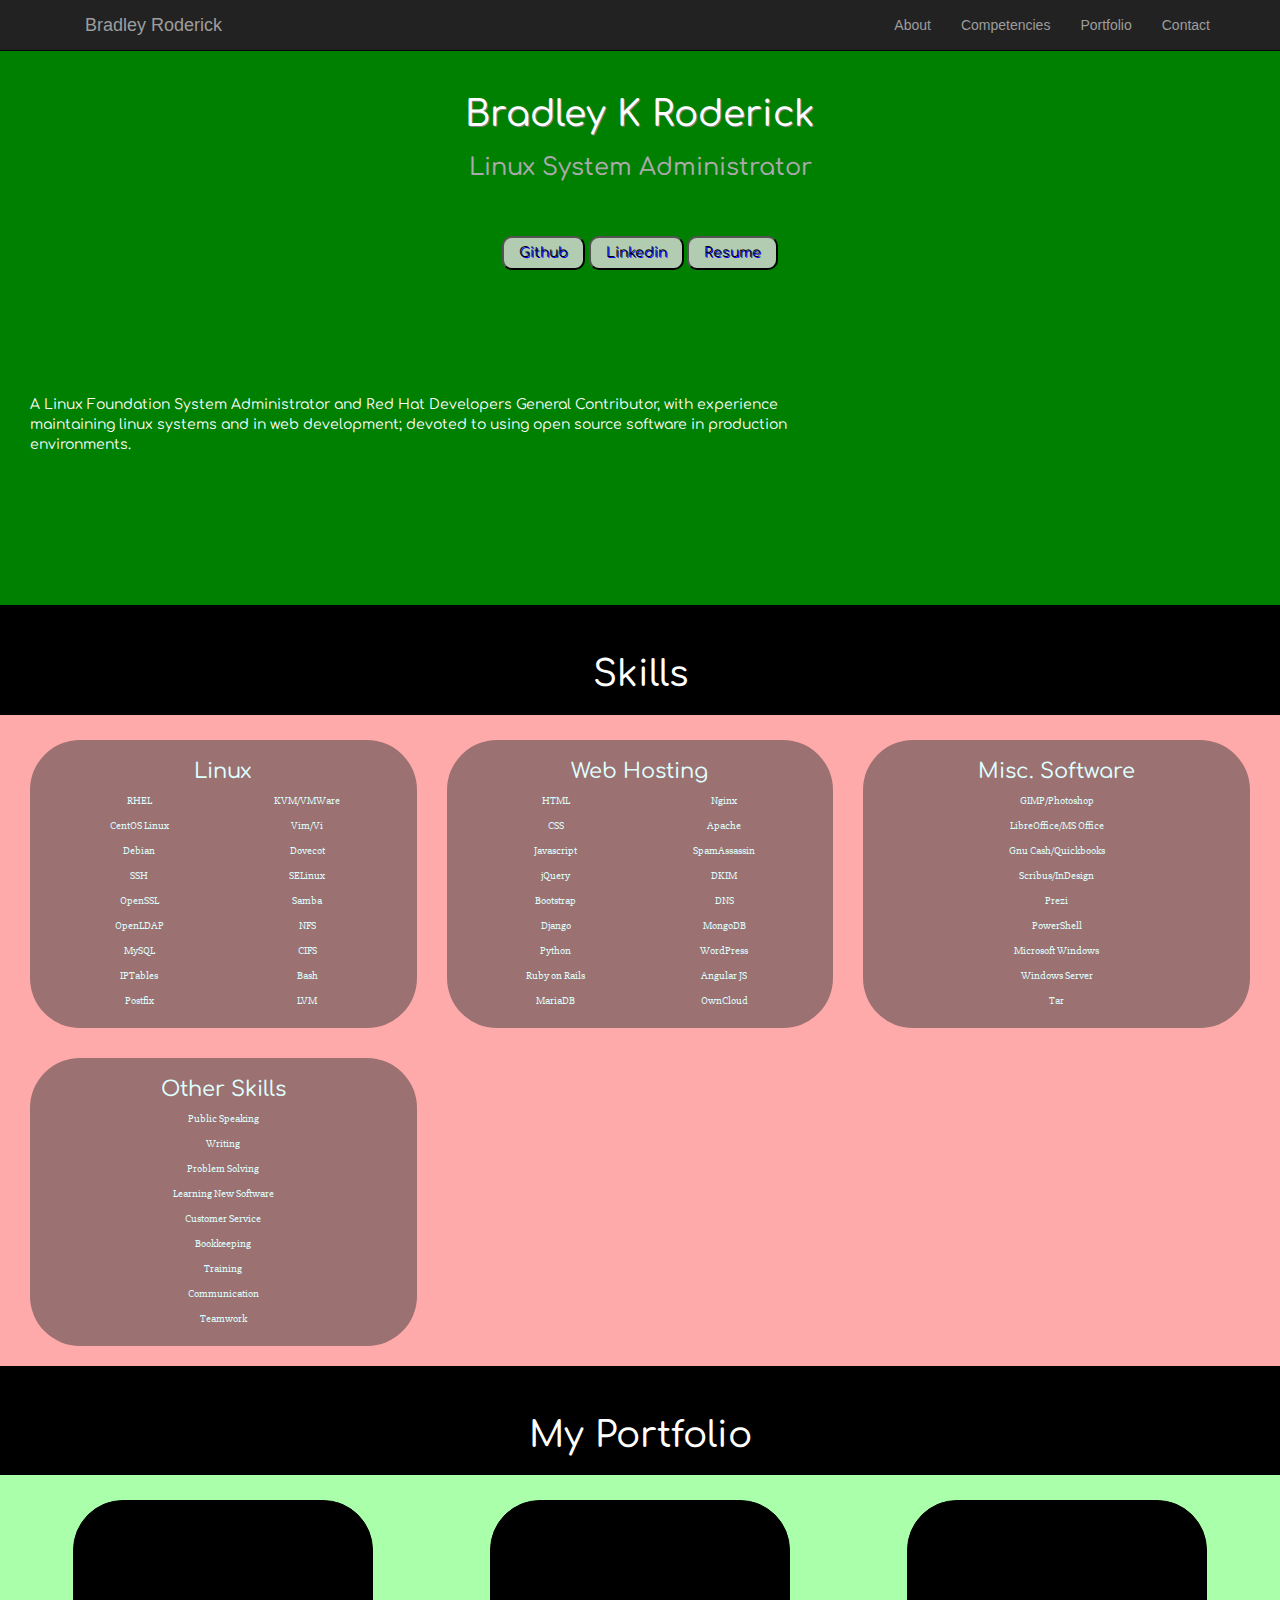
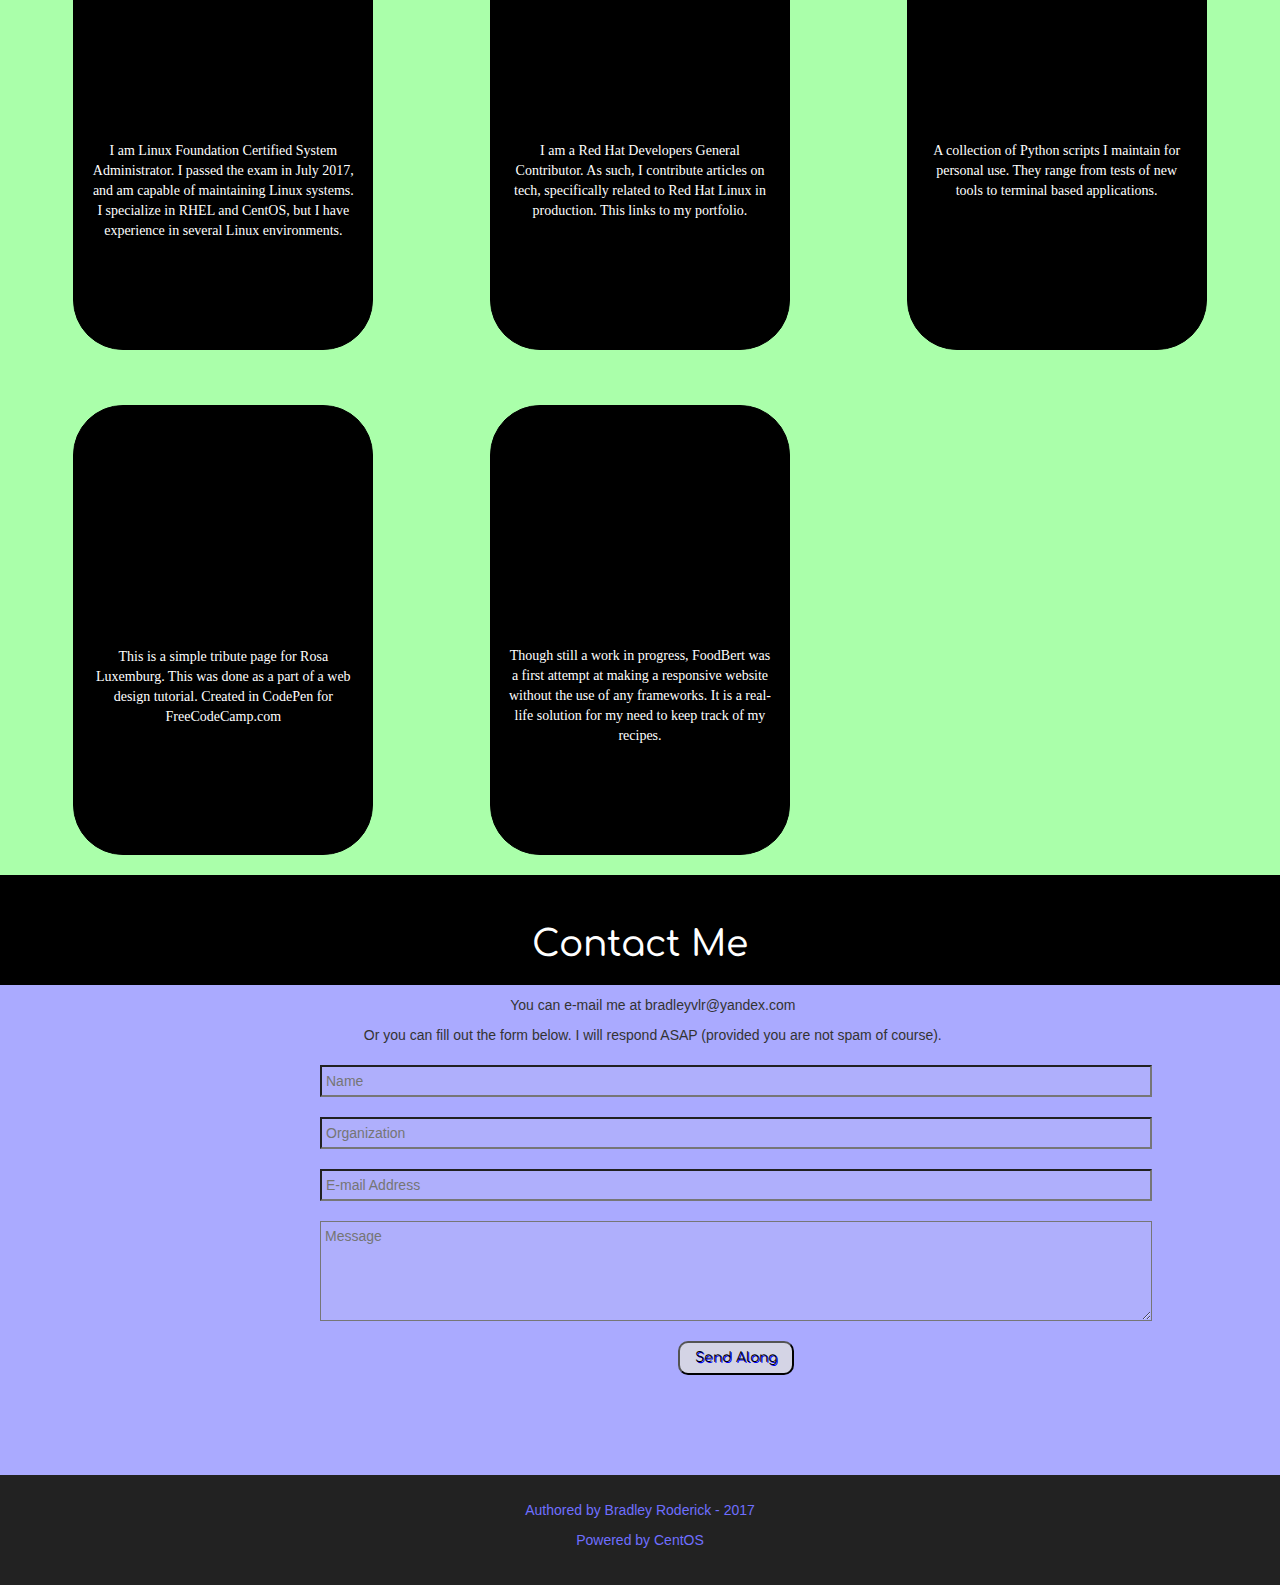
==== index.html @ 58d8a6d0 "I have added the link to the Github repo of Python scripts" ====
<!DOCTYPE html>
<html >
<head>
  <meta charset="UTF-8">
  <title>Bradley K Roderick</title>
  
  
  <link rel='stylesheet prefetch' href='css/bootstrap.min.css'>

  <link rel="stylesheet" href="css/style.css">

  
</head>

<body>
  
    <div class='navbar navbar-inverse navbar-fixed-top'>
      <div class='navbar-inner'>
        <div class='container'>
          <a href=# class='navbar-brand'>Bradley Roderick</a>
          <button class='menbut navbar-toggle' data-toggle='collapse' data-target='.navHeaderCollapse'>
            <span class="icon-bar"></span>
            <span class="icon-bar"></span>
            <span class="icon-bar"></span>
          </button>
          <div class='collapse navbar-collapse navHeaderCollapse'>
            <ul class='ulnav nav navbar-nav navbar-right'>
            <li><a href='#homeslide'>About</a></li>
            <li><a href='#aboutslide'>Competencies</a></li>
            <li><a href='#portslide'>Portfolio</a></li>
            <li><a href='#contactslide'>Contact</a></li>
          </ul>
          </div>
        </div>
      </div>
    </div>
  

<div id='homeslide'>
  <h1 class='title text-center'>Bradley K Roderick</h1>
  <h3 class='subtitle text-center'>Linux System Administrator</h3>
  <div class="linkCont">
    <a href="https://github.com/bradleyvlr"><button class="mybtn">Github</button></a>
    <a href="https://www.linkedin.com/in/bradley-roderick-907347101/"><button class="mybtn">Linkedin</button></a>
    <a href="https://bradroderick.us/CVSA.pdf"><button class="mybtn">Resume</button></a>
  </div>
  <div class="container-fluid">
    <div class="col-sm-8 col-xs-12">
      <p class="introtext">A Linux Foundation System Administrator and Red Hat Developers General Contributor, with experience maintaining linux systems and in web development; devoted to using open source software in production environments.</p>
    </div>
    <div class="yoursTrulybox col-sm-4 hidden-xs">
      <div class="yoursTruly">
      </div
    </div>
  </div>
</div>
<div id='aboutslide'>
  <h1 class='intro text-center'>Skills</h1>
  <div class='container-fluid compbox'>
  <div class= "compwin col-lg-4 col-md-6 col-sm-6 col-xs-12">
  <div class='abouttext'>  
    <h4 class='compline'>Linux</h4>
      <div class="container-fluid">
        <div class="col-xs-6">
          <p class="skill">RHEL</p>
          <p class="skill">CentOS Linux</p>
          <p class="skill">Debian</p>
          <p class="skill">SSH</p>
          <p class="skill">OpenSSL</p>
          <p class="skill">OpenLDAP</p>
          <p class="skill">MySQL</p>
          <p class="skill">IPTables</p>
          <p class="skill">Postfix</p>
        </div>
        <div class="col-xs-6">
          <p class="skill">KVM/VMWare</p>
          <p class="skill">Vim/Vi</p>
          <p class="skill">Dovecot</p>
          <p class="skill">SELinux</p>
          <p class="skill">Samba</p>
          <p class="skill">NFS</p>
          <p class="skill">CIFS</p>
          <p class="skill">Bash</p>
          <p class="skill">LVM</p>
        </div>
    </div>
  </div>
    </div>
   <div class='compwin col-lg-4 col-md-6 col-sm-6 col-xs-12'>
   <div class='abouttext'>  
    <h4 class='compline'>Web Hosting</h4>
    <div class="container-fluid">
        <div class="col-xs-6">
          <p class="skill">HTML</p>
          <p class="skill">CSS</p>
          <p class="skill">Javascript</p>
          <p class="skill">jQuery</p>
          <p class="skill">Bootstrap</p>
          <p class="skill">Django</p>
          <p class="skill">Python</p>
          <p class="skill">Ruby on Rails</p>
          <p class="skill">MariaDB</p>
        </div>
        <div class="col-xs-6">
          <p class="skill">Nginx</p>
          <p class="skill">Apache</p>
          <p class="skill">SpamAssassin</p>
          <p class="skill">DKIM</p>
          <p class="skill">DNS</p>
          <p class="skill">MongoDB</p>
          <p class="skill">WordPress</p>
          <p class="skill">Angular JS</p>
          <p class="skill">OwnCloud</p>
        </div>
    </div>
  </div>
    </div>
   <div class='compwin col-lg-4 col-md-6 col-sm-6 col-xs-12'>
   <div class='abouttext'>  
    <h4 class='compline'>Misc. Software</h4>
     <p class="skill">GIMP/Photoshop</p>
     <p class="skill">LibreOffice/MS Office</p>
     <p class="skill">Gnu Cash/Quickbooks</p>
     <p class="skill">Scribus/InDesign</p>
     <p class="skill">Prezi</p>
     <p class="skill">PowerShell</p>
     <p class="skill">Microsoft Windows</p>
     <p class="skill">Windows Server</p>
     <p class="skill">Tar</p>
  </div>
    </div>
   <div class='compwin col-lg-4 col-md-6 col-sm-6 col-xs-12'>
   <div class='abouttext'>  
    <h4 class='compline'>Other Skills</h4>
     <p class="skill">Public Speaking</p>
     <p class="skill">Writing</p>
     <p class="skill">Problem Solving</p>
     <p class="skill">Learning New Software</p>
     <p class="skill">Customer Service</p>
     <p class="skill">Bookkeeping</p>
     <p class="skill">Training</p>
     <p class="skill">Communication</p>
     <p class="skill">Teamwork</p>
  </div>
    </div>
  </div>
  
</div>
<div id='portslide'>
  <h1 class="intro text-center">My Portfolio</h1>
  <div class="container-fluid portcont">
    <div class="portbox col-md-4 col-sm-6 col-xs-12">
    <a href="https://bradroderick.us/LFCS_Certificate.pdf"><div class="portentry domtest lfcsa">
      <p class="porttext">I am Linux Foundation Certified System Administrator. I passed the exam in July 2017, and am capable of maintaining Linux systems. I specialize in RHEL and CentOS, but I have experience in several Linux environments.</p>
    </div></a>
    </div>
    
    <div class="portbox col-md-4 col-sm-6 col-xs-12">
    <a href="https://developers.redhat.com/blog/author/broderick/"><div class="portentry domtest redhat">
      <p class="porttext">I am a Red Hat Developers General Contributor. As such, I contribute articles on tech, specifically related to Red Hat Linux in production. This links to my portfolio.</p>
      </div></a>
    </div>
    
    <div class="portbox col-md-4 col-sm-6 col-xs-12">
    <a href="https://github.com/bradleyvlr/pythonscripts"><div class="portentry domtest python">
      <p class="porttext">A collection of Python scripts I maintain for personal use. They range from tests of new tools to terminal based applications.</p>
      </div></a>
    </div>
    
    <div class="portbox col-md-4 col-sm-6 col-xs-12">
    <a href="https://bradroderick.us/rosa/index.html"><div class="portentry domtest rosa">
      <p class="porttext domtest">This is a simple tribute page for Rosa Luxemburg. This was done as a part of a web design tutorial. Created in CodePen for FreeCodeCamp.com</p>
      </div></a>
    </div>
    
    <div class="portbox col-md-4 col-sm-6 col-xs-12">
    <a href="https://bradroderick.us/foodbert/home.html"><div class="portentry domtest foodbert">
      <p class="porttext">Though still a work in progress, FoodBert was a first attempt at making a responsive website without the use of any frameworks. It is a real-life solution for my need to keep track of my recipes.</p>
      </div></a>
    </div>
  </div>
</div>
<div id='contactslide'>
  <h1 class="intro text-center">Contact Me</h1>
  <div class="email">
    <p class="contacttext">You can e-mail me at <span class="address">bradleyvlr@yandex.com</span></p>
    <p class="contacttext">Or you can fill out the form below. I will respond ASAP (provided you are not spam of course).</p>
  </div>
  <div class="email">
    <form id="contactform" action=#>
      <input name="name" class="textbox" type="text" placeholder="Name" required>
      <input name="org" class="textbox" type="text" placeholder="Organization">
      <input name="email" class="textbox" type="text" placeholder="E-mail Address" required>
      <textarea name="message" class="textbox textbox-big" placeholder="Message" lines='8'                                                                              required></textarea>
      <input class="mybtn" type="submit" value="Send Along">
    </form>
  </div>
</div>
<div id='myfoot'>
  <div class="info infoleft">
    <p>Authored by Bradley Roderick - 2017</p>
    <p>Powered by CentOS</p>
  </div>
  <div class="info inforight">
    
  </div>
  </div>
  <script src='jquery-2.2.0.min.js'></script>
<script src='js/bootstrap.min.js'></script>

    <script src="js/index.js"></script>

</body>
</html>
---- css/style.css ----
/*Fonts and Things*/
@import url('https://fonts.googleapis.com/css?family=Comfortaa|Slabo+27px');
.domtest {
  border:0.5px solid black;
}
a {
  padding:0px;
  margin:0px;
}
a:hover {
  text-decoration:none;
}
/*Home Slide*/
#homeslide{
  min-height:650px;
  background-color:green;
  background-image:url("https://bradroderick.us/bballcourt.jpg");
  background-size:fill;
  background-attachment:fixed;
  background-position:left;
  background-repeat:no-repeat;
}
.title{
  padding-top:75px;
  color:white;
  text-shadow: 1px 1px gray;
  font-family: Comfortaa,sans-serif;
}
.subtitle{
  color:#aaaaaa;
  font-family: Comfortaa,sans-serif;
}

.introtext{
  color:white;
  font-family:Comfortaa;
  padding-bottom:75px;
}
.linkCont{
  display: block;
  margin: auto;
  text-align:center;
  margin-top:55px;
  margin-bottom:55px;
}

.mybtn {
  padding:5px 15px 5px 15px;
  border-radius:10px;
  background-color:rgb(222,222,222,0.8);
  color:black;
  text-shadow:1px 1px blue;
  font-family:Comfortaa,sans-serif;
  
}
.mybtn:hover{
  background-color:white;
  text-shadow:1px 1px orange;
}
.introtext {
  padding-top:70px;
  padding-bottom:90px;
}
.yoursTrulybox {
  height:300px;
}
.yoursTruly {
  background-color:;
  background-image:url( "https://bradroderick.us/yourstruly.jpg");
  background-size: auto 100%;
  border-radius:50%;
  background-position:center;
  background-repeat:no-repeat;
  height:250px;
  width:250px;
}



/*About Slide*/
.intro{
  padding-top:50px;
  padding-bottom:20px;
  display:block;
  background-color:black;
  color:white;
  margin-top:-20px;
  font-family:Comfortaa,sans-serif;
}
.abouttext{
  
  border-radius: 50px;
  
  background-color:rgb(55,55,55,0.5);
  
  color:#dfffff;
  font-family:"Slabo 27px";
  font-size:.75em;
  padding:10px;
}


#aboutslide{
  background-color:#faa;
  background-image:url("https://bradroderick.us/sovietcomputers.jpg");
  background-size:cover;
  background-attachment:fixed;
  background-position:center;
  background-repeat:no-repeat;
}
.compbox{
  padding-bottom:25px;
}
.compline {
  font-size:2em;
  font-family: Comfortaa, sans-serif;
}

.compwin {
  padding:15px;
  text-align:center;
}

/*Portfolio Slide*/
#portslide{
  margin-top:-20px;
  background-color: #afa;
  background-image:url("https://bradroderick.us/metropolis.jpg");
  background-size:cover;
  background-attachment:fixed;
  background-position:center;
  background-repeat:no-repeat;
  
}

.portbox {
  margin-top:15px;
  margin-bottom:25px;
  padding-right:0px;
  padding-left:0px;
  padding-bottom:15px;
  text-align: center;
}
.portentry {
  width:90%;
  max-width: 300px;
  min-width:220px;
  height:450px;
  margin:auto;
  border-radius:50px;
  background-color:black;
  background-position:top;
  background-repeat:no-repeat;
  color:white;
  font-family:'Slabo+27px',serif;
}

.portentry:hover {
  text-decoration:bold;
  color:#446785;
}

.lfcsa {
  background-image:url('https://bradroderick.us/portlfcsa.jpg')
}

.redhat {
  background-image:url('https://bradroderick.us/portredhat.jpg');
  background-size:100% 225px;
}
.python {
  background-image:url('https://bradroderick.us/portpython.jpg');
}

.rosa {
  background-image:url('https://bradroderick.us/portrosa.jpg')
}

.foodbert {
  background-image:url('https://bradroderick.us/portfoodbert.jpg');
}
.porttext {
  background-color:black;
  margin-top:225px;
  height:175px;
  padding: 15px;
}

/*Contact Slide*/
#contactslide{
  height:600px;
  background-image:url("https://bradroderick.us/OwlBG.jpg");
  background-color: #aaf;
  background-size:cover;
  background-attachment:fixed;
  background-position:top;
  background-repeat:no-repeat;
}
.email {
  text-align:center;
  margin-left:25%;
  width:65%;

}
#contactform {
  display:block;
  width:100%;
}
.textbox {
  display:block;
  width:100%;
  margin-top:20px;
  background-color:rgb(225,225,225,0.1);
  padding:4px;
}
.textbox-big {
  height:100px;
  margin-bottom:20px;
}
.contacttext {
  width:80%;
}
/*Header and Footer*/
#myfoot {
  display:block;
  width:100%;
  background-color:rgb(34,34,34);
  padding: 25px 0px 25px 0px;
  text-align:center;
  color:rgb(111,111,255);
}
.ulnav li{
  
}
.ulnav li:hover{
  background-color:#331313;
  border-radius:25px;
}
.menbut{
  background-color:black;
}
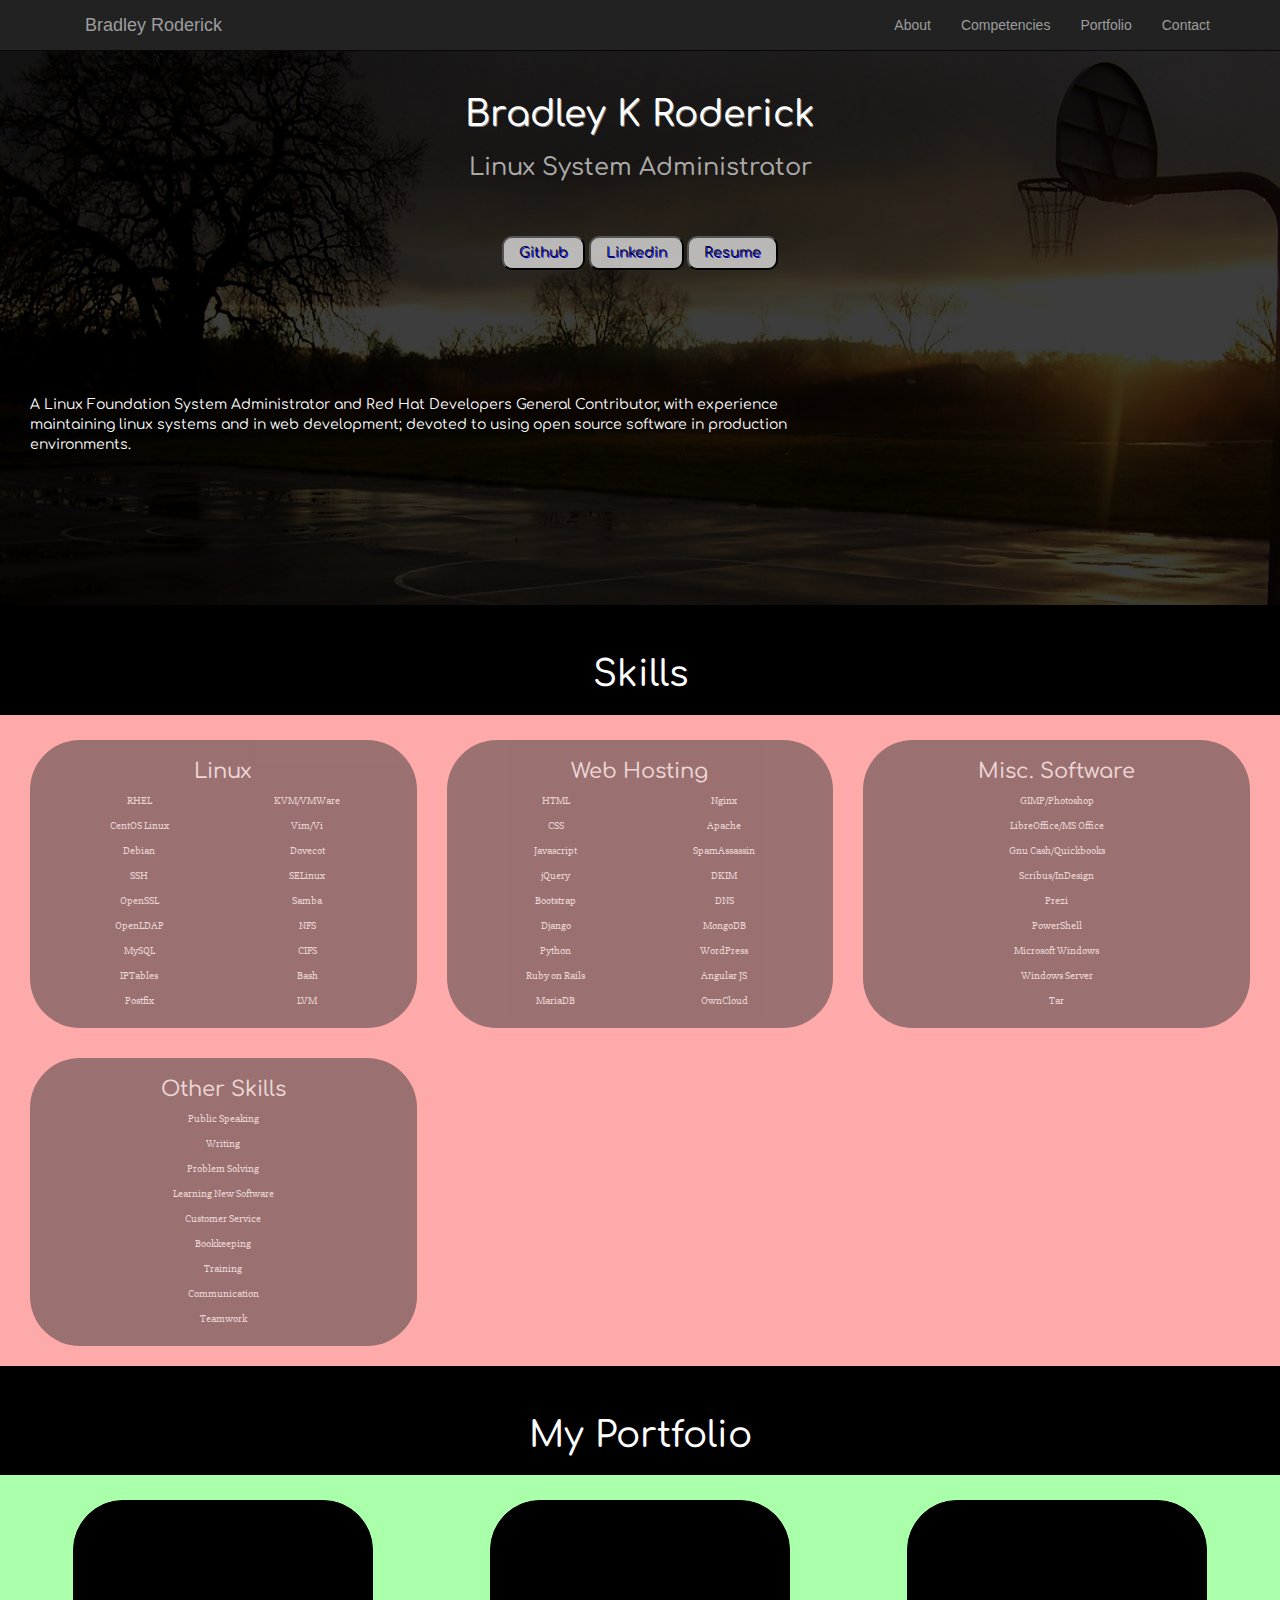
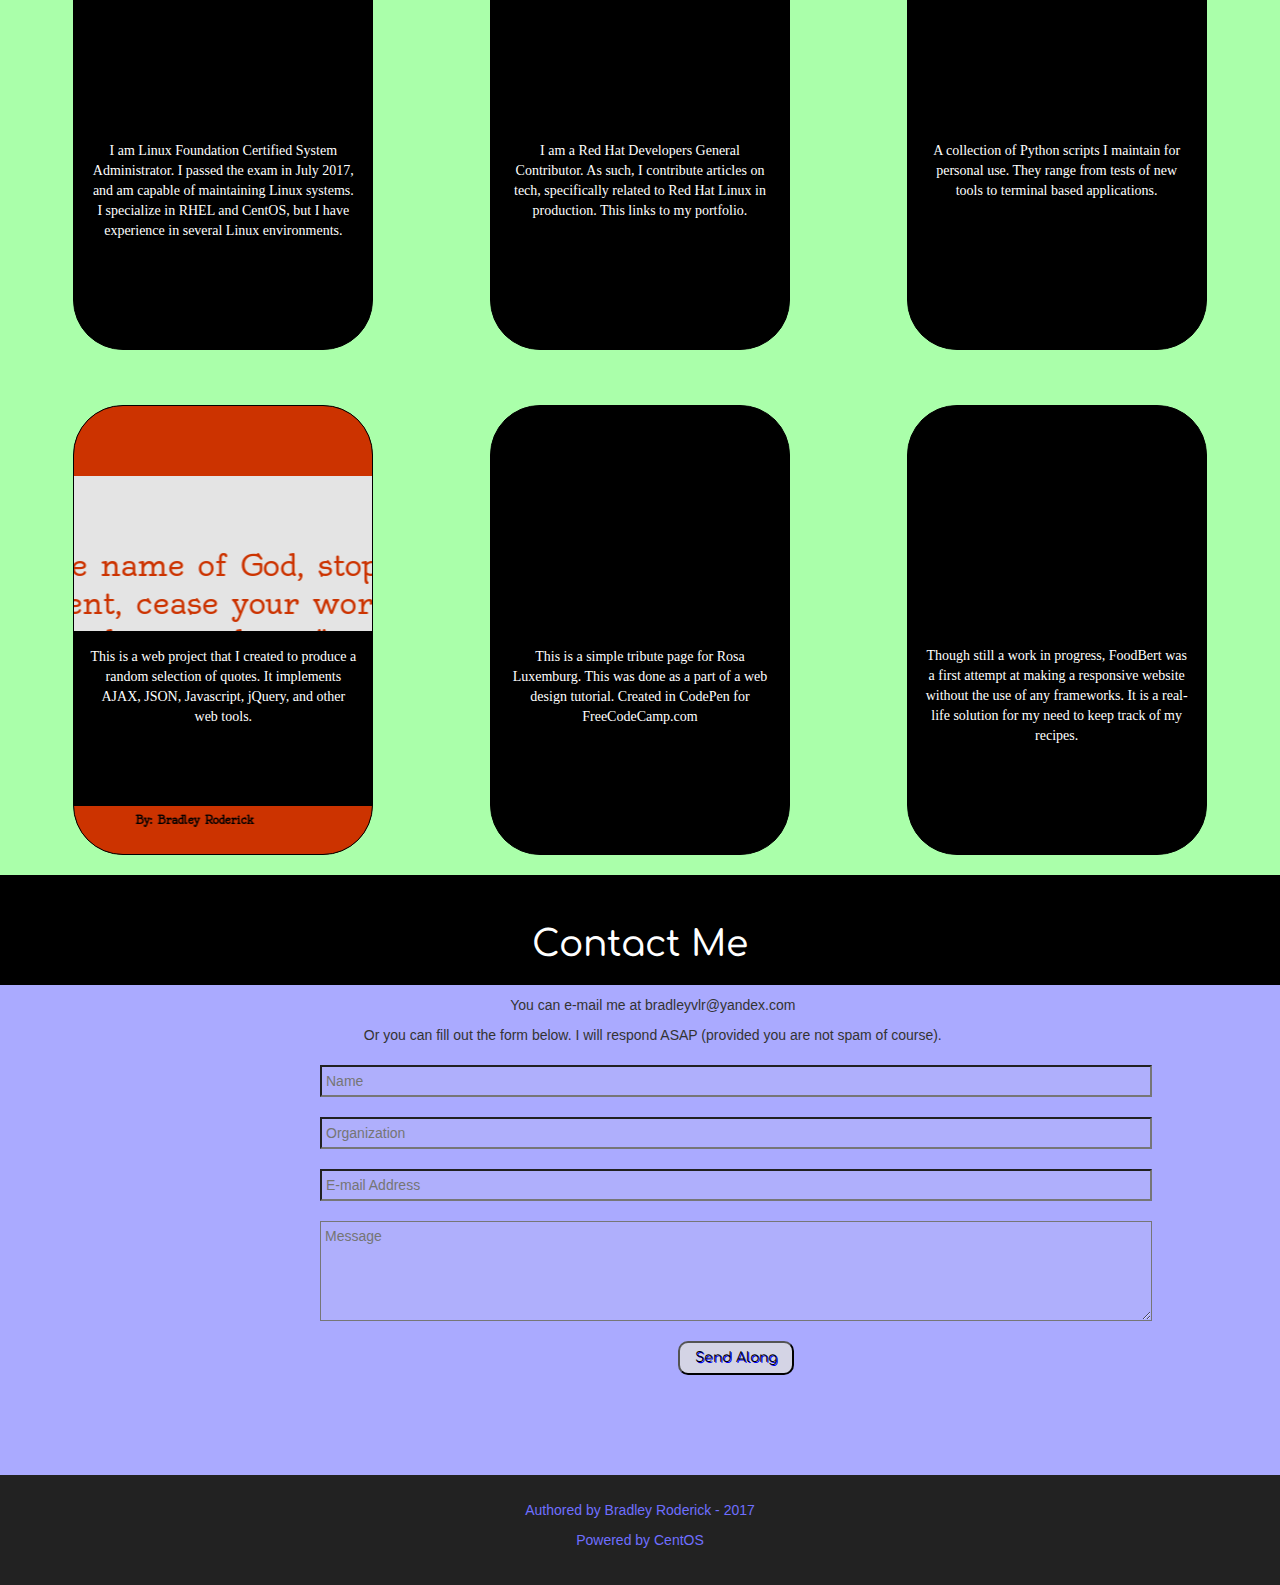
==== commit 5d22432a: "Added quote machine to portfolio and finally figured out font-awesome" ====
--- a/index.html
+++ b/index.html
@@ -167,6 +167,12 @@
       </div></a>
     </div>
     
+     <div class="portbox col-md-4 col-sm-6 col-xs-12">
+    <a href="https://bradroderick.us/quoteMachine/home.html"><div class="portentry domtest quoteMachine">
+      <p class="porttext domtest">This is a web project that I created to produce a random selection of quotes. It implements AJAX, JSON, Javascript, jQuery, and other web tools.</p>
+      </div></a>
+    </div>
+    
     <div class="portbox col-md-4 col-sm-6 col-xs-12">
     <a href="https://bradroderick.us/rosa/index.html"><div class="portentry domtest rosa">
       <p class="porttext domtest">This is a simple tribute page for Rosa Luxemburg. This was done as a part of a web design tutorial. Created in CodePen for FreeCodeCamp.com</p>
--- a/css/style.css
+++ b/css/style.css
@@ -13,9 +13,9 @@
 /*Home Slide*/
 #homeslide{
   min-height:650px;
-  background-color:green;
-  background-image:url("https://bradroderick.us/bballcourt.jpg");
-  background-size:fill;
+  background-color:black;
+  background-image:url("bballcourt.jpg");
+  background-size:cover;
   background-attachment:fixed;
   background-position:left;
   background-repeat:no-repeat;
@@ -91,7 +91,8 @@
   
   border-radius: 50px;
   
-  background-color:rgb(55,55,55,0.5);
+  background-color:rgb(55,55,55);
+  opacity:0.5;
   
   color:#dfffff;
   font-family:"Slabo 27px";
@@ -171,6 +172,12 @@
 .python {
   background-image:url('https://bradroderick.us/portpython.jpg');
 }
+.quoteMachine {
+
+	background-image:url('/css/quoteBG.png');
+}
+
+	
 
 .rosa {
   background-image:url('https://bradroderick.us/portrosa.jpg')
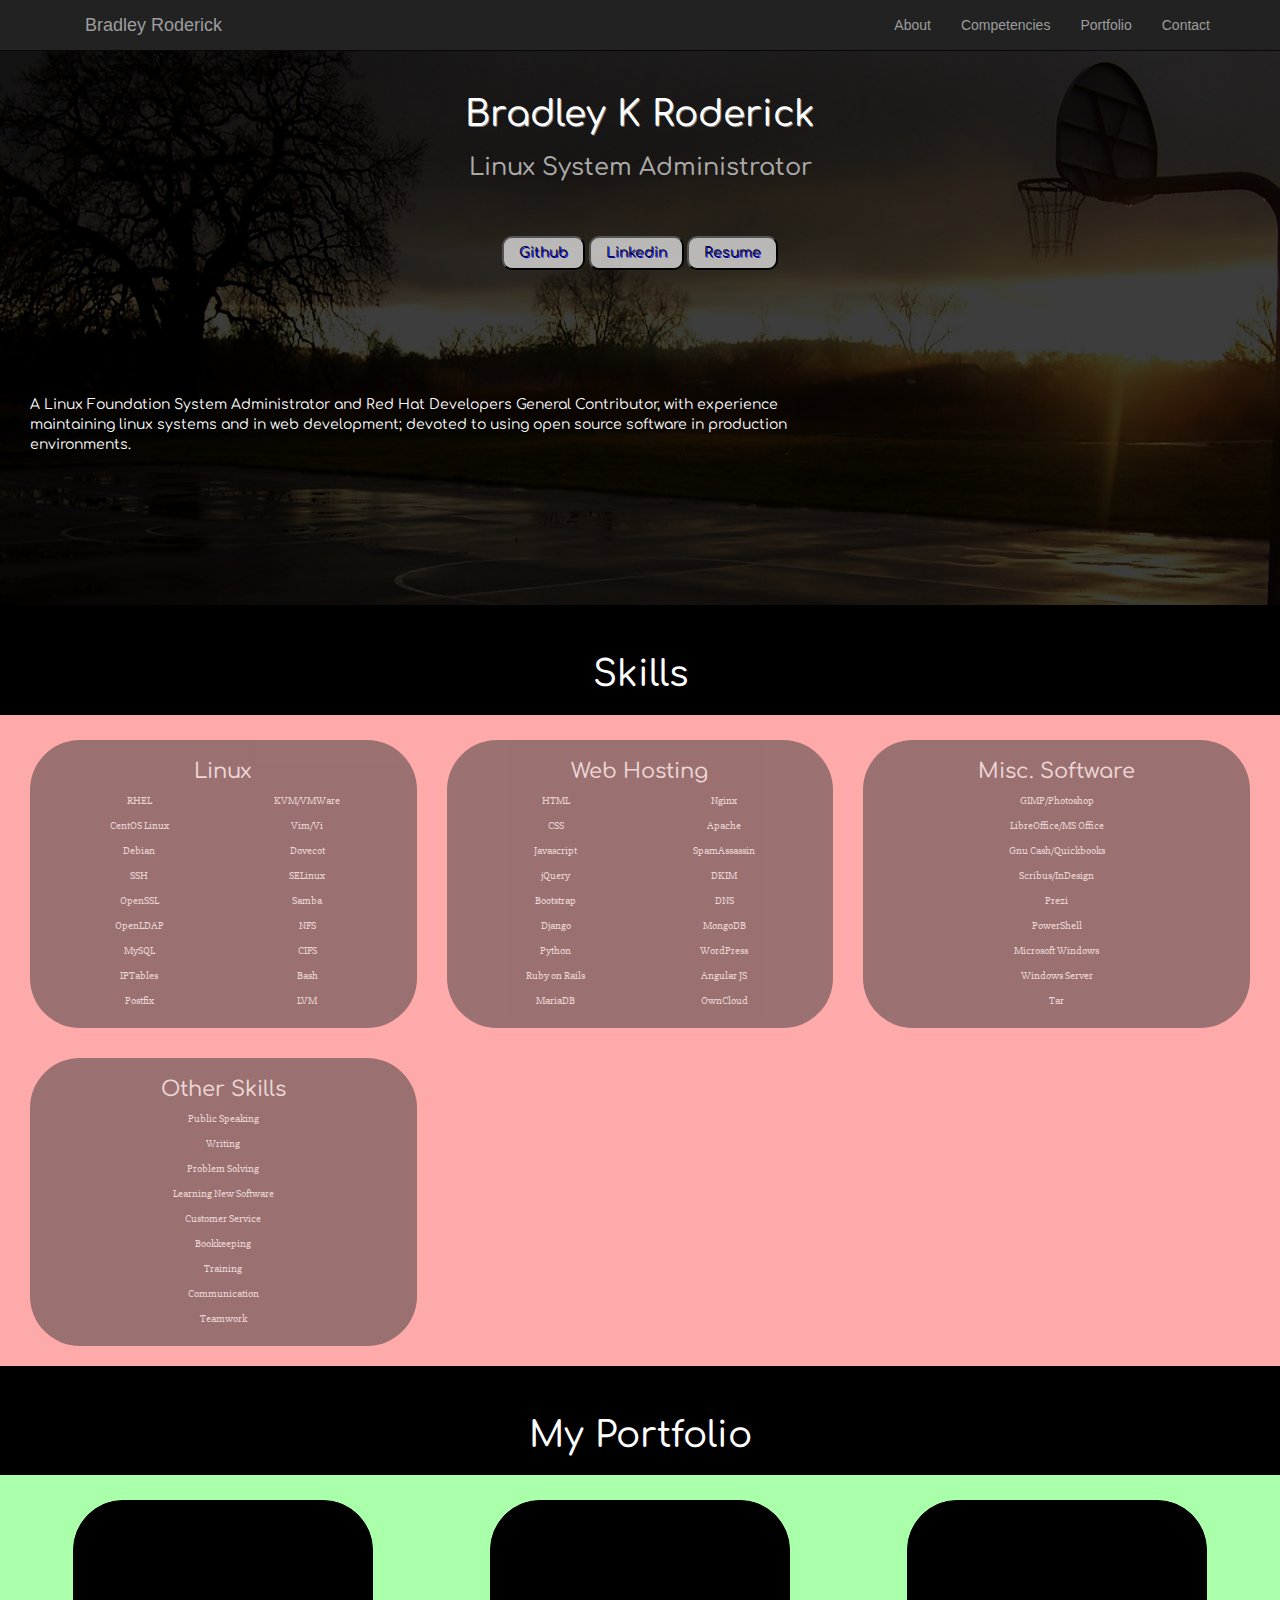
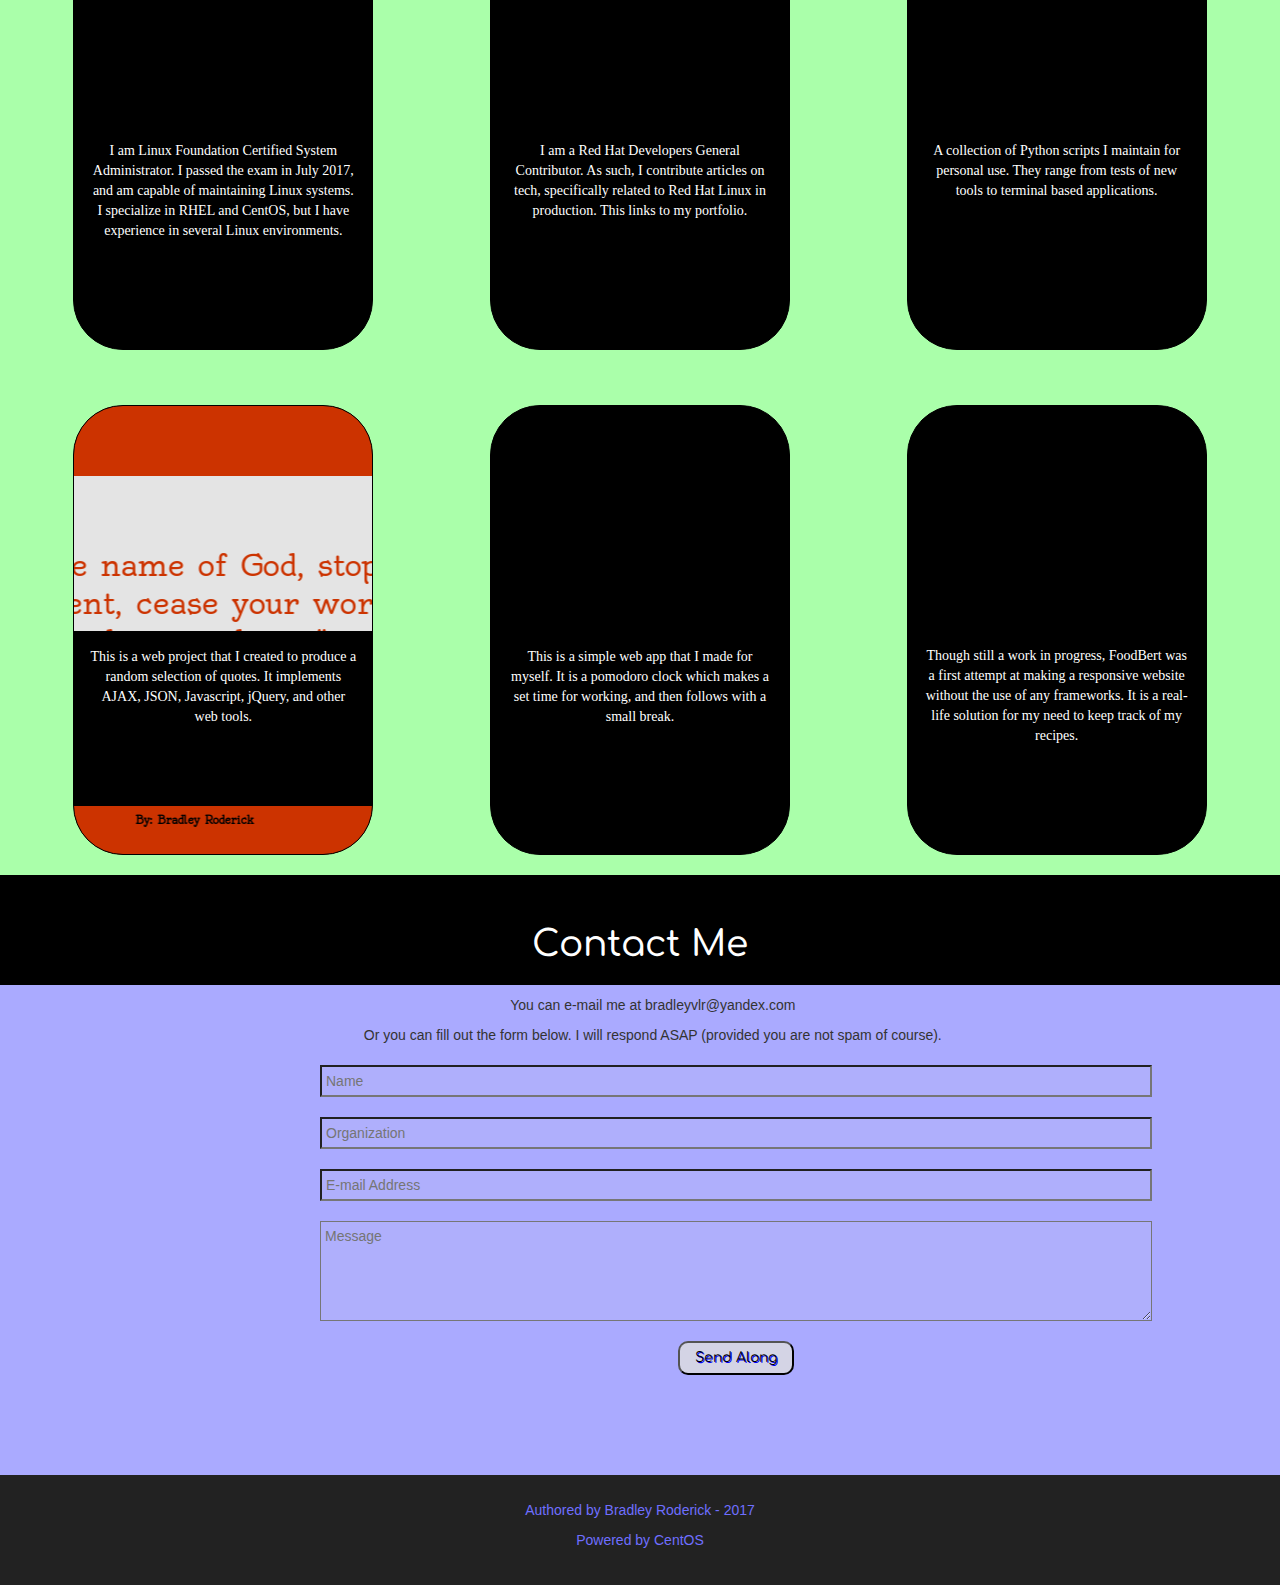
==== commit 0fb87437: "updated portfolio to add pomodoro clock" ====
--- a/index.html
+++ b/index.html
@@ -174,8 +174,8 @@
     </div>
     
     <div class="portbox col-md-4 col-sm-6 col-xs-12">
-    <a href="https://bradroderick.us/rosa/index.html"><div class="portentry domtest rosa">
-      <p class="porttext domtest">This is a simple tribute page for Rosa Luxemburg. This was done as a part of a web design tutorial. Created in CodePen for FreeCodeCamp.com</p>
+    <a href="https://bradroderick.us/pomo.html"><div class="portentry domtest pomo">
+      <p class="porttext domtest">This is a simple web app that I made for myself. It is a pomodoro clock which makes a set time for working, and then follows with a small break.</p>
       </div></a>
     </div>
     
--- a/css/style.css
+++ b/css/style.css
@@ -179,8 +179,8 @@
 
 	
 
-.rosa {
-  background-image:url('https://bradroderick.us/portrosa.jpg')
+.pomo {
+  background-image:url('http://photos.gograph.com/thumbs/CSP/CSP799/k7991617.jpg')
 }
 
 .foodbert {
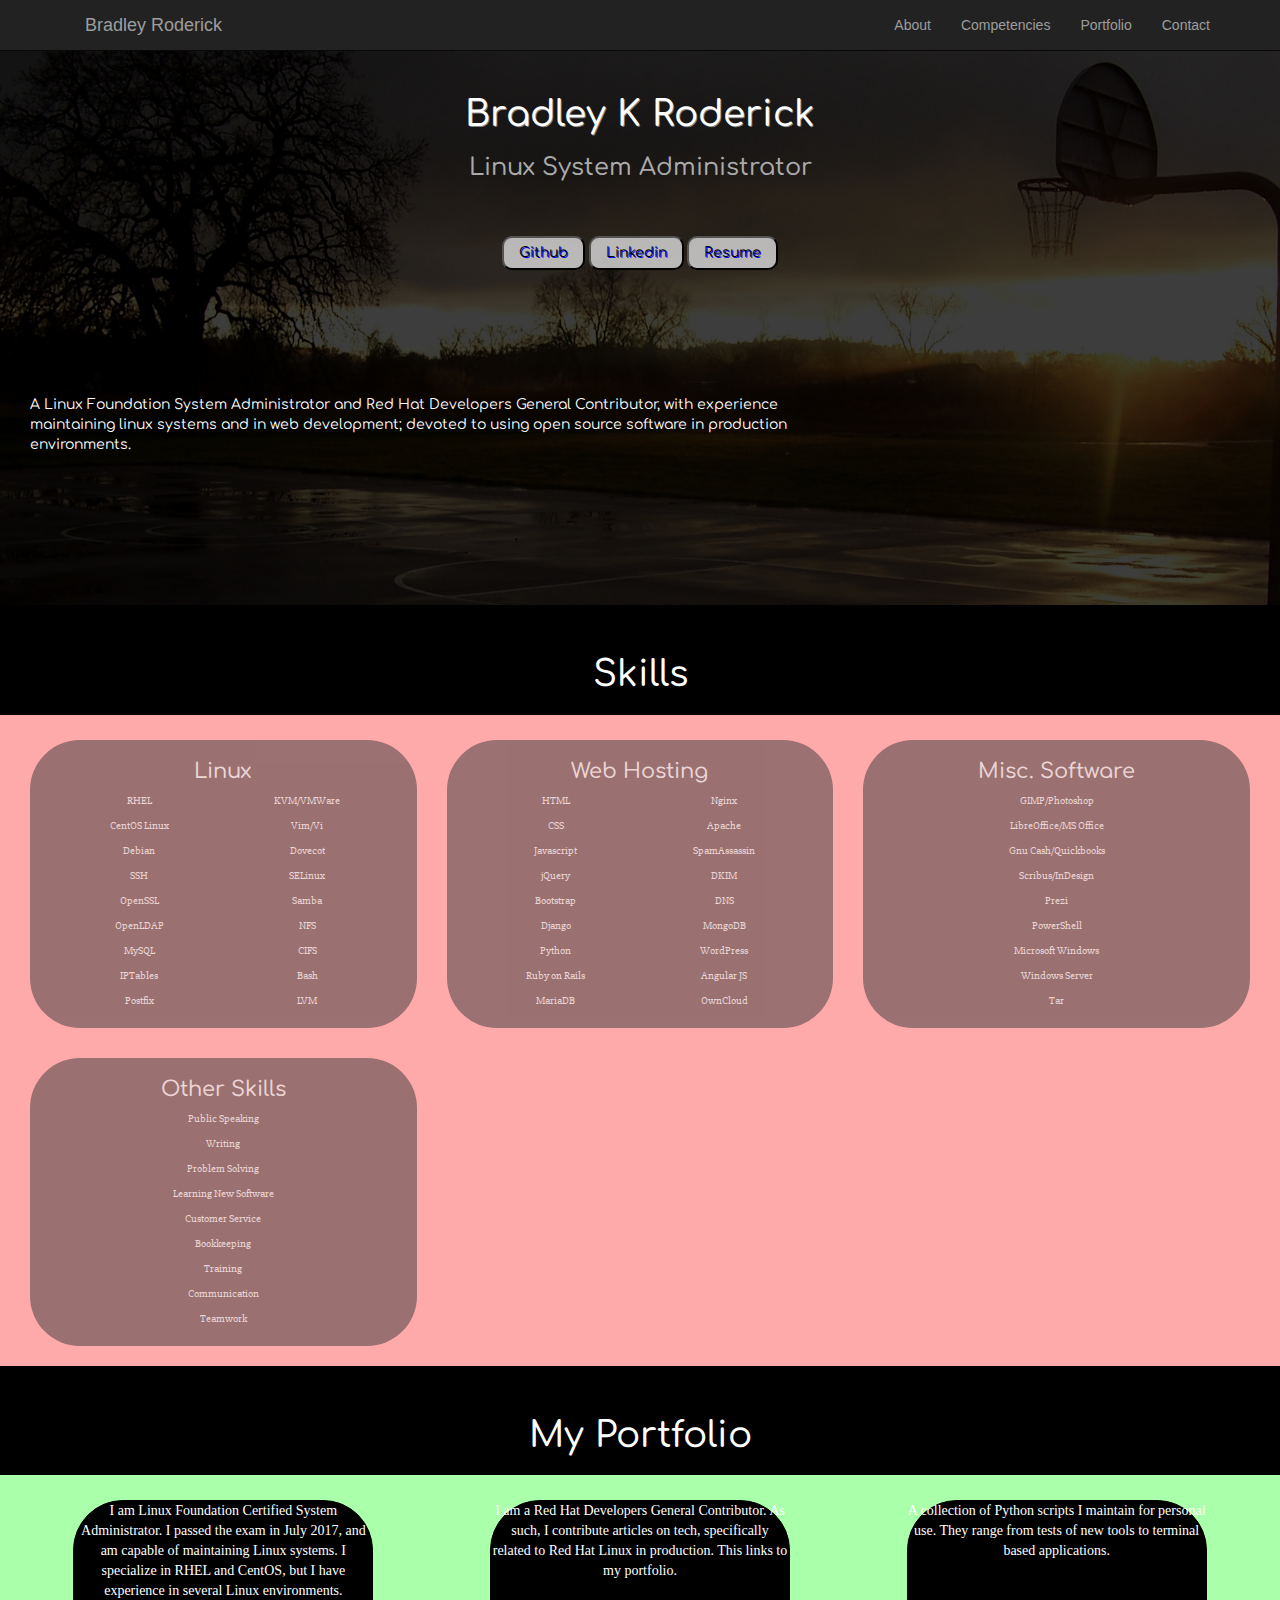
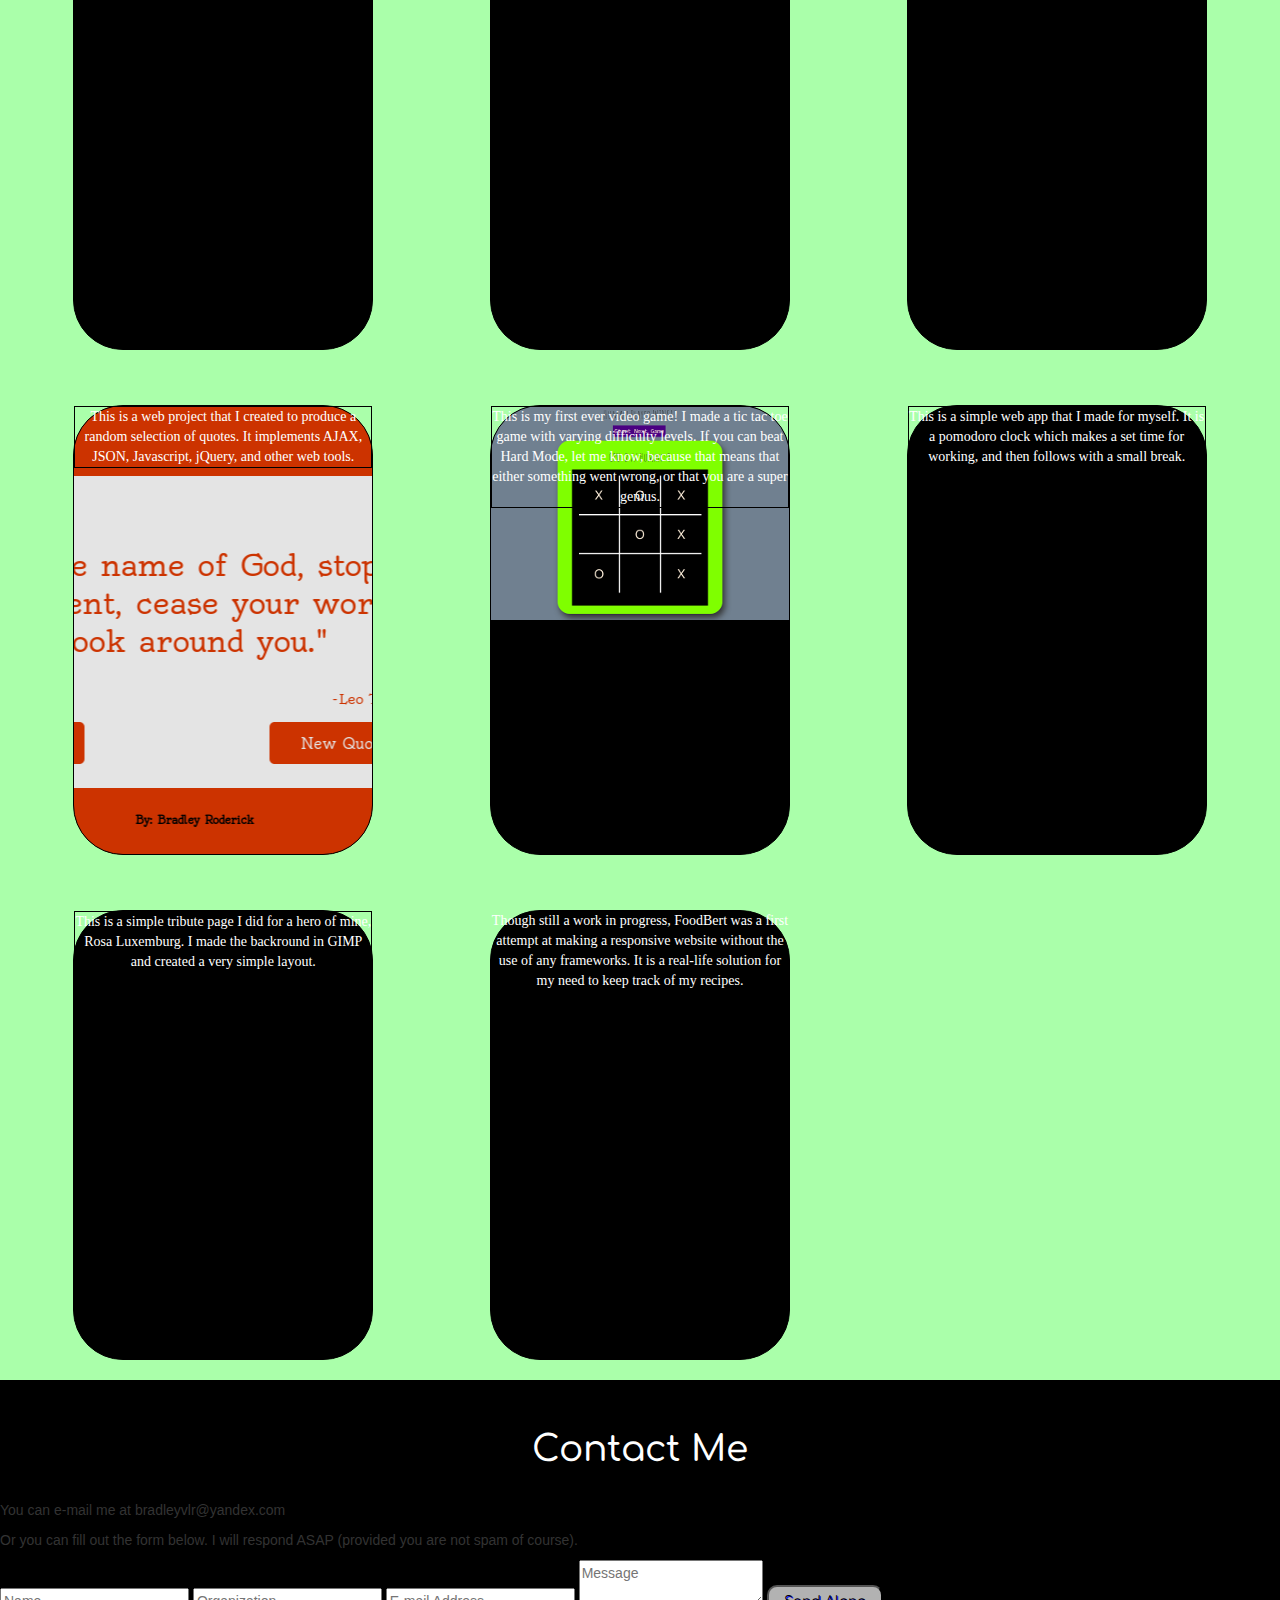
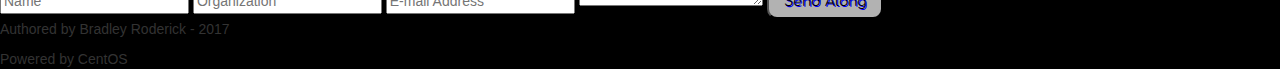
==== commit 2b8de337: "added the tic tac toe game to the portfolio" ====
--- a/index.html
+++ b/index.html
@@ -172,6 +172,12 @@
       <p class="porttext domtest">This is a web project that I created to produce a random selection of quotes. It implements AJAX, JSON, Javascript, jQuery, and other web tools.</p>
       </div></a>
     </div>
+        <div class="portbox col-md-4 col-sm-6 col-xs-12">
+    <a href="https://bradroderick.us/tictac.html"><div class="portentry domtest tictac">
+      <p class="porttext domtest">This is my first ever video game! I made a tic tac toe game with varying difficulty levels. If you can beat Hard Mode, let me know, because that means that either something went wrong, or that you are a super genius.</p>
+      </div></a>
+    </div>
+
     
     <div class="portbox col-md-4 col-sm-6 col-xs-12">
     <a href="https://bradroderick.us/pomo.html"><div class="portentry domtest pomo">
@@ -179,6 +185,12 @@
       </div></a>
     </div>
     
+        <div class="portbox col-md-4 col-sm-6 col-xs-12">
+    <a href="https://bradroderick.us/rosa/index.html"><div class="portentry domtest rosa">
+      <p class="porttext domtest">This is a simple tribute page I did for a hero of mine, Rosa Luxemburg. I made the backround in GIMP and created a very simple layout.</p>
+      </div></a>
+    </div>
+
     <div class="portbox col-md-4 col-sm-6 col-xs-12">
     <a href="https://bradroderick.us/foodbert/home.html"><div class="portentry domtest foodbert">
       <p class="porttext">Though still a work in progress, FoodBert was a first attempt at making a responsive website without the use of any frameworks. It is a real-life solution for my need to keep track of my recipes.</p>
--- a/css/style.css
+++ b/css/style.css
@@ -178,7 +178,10 @@
 }
 
 	
-
+.tictac {
+	background-image:url('/tictactoeBG.png');
+.rosa {
+	background-image:url('/portrosa.jpg');
 .pomo {
   background-image:url('http://photos.gograph.com/thumbs/CSP/CSP799/k7991617.jpg')
 }
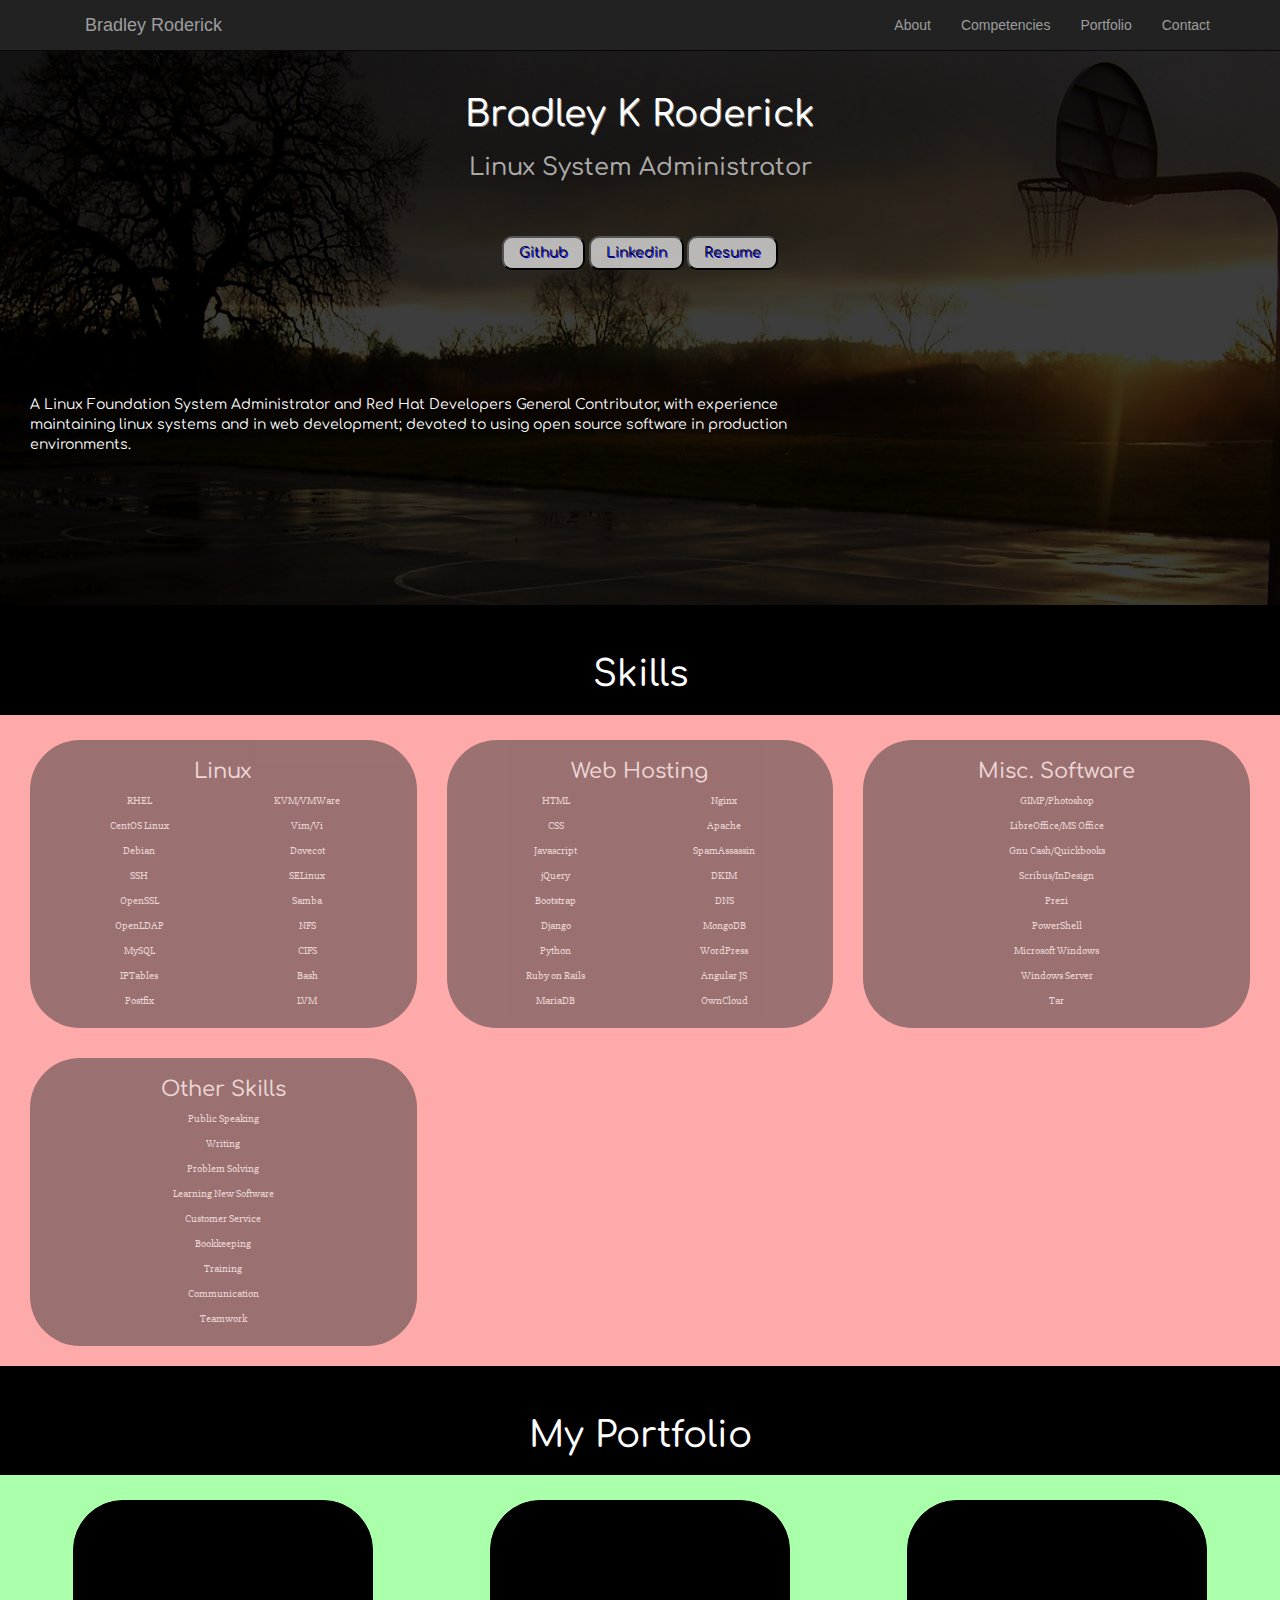
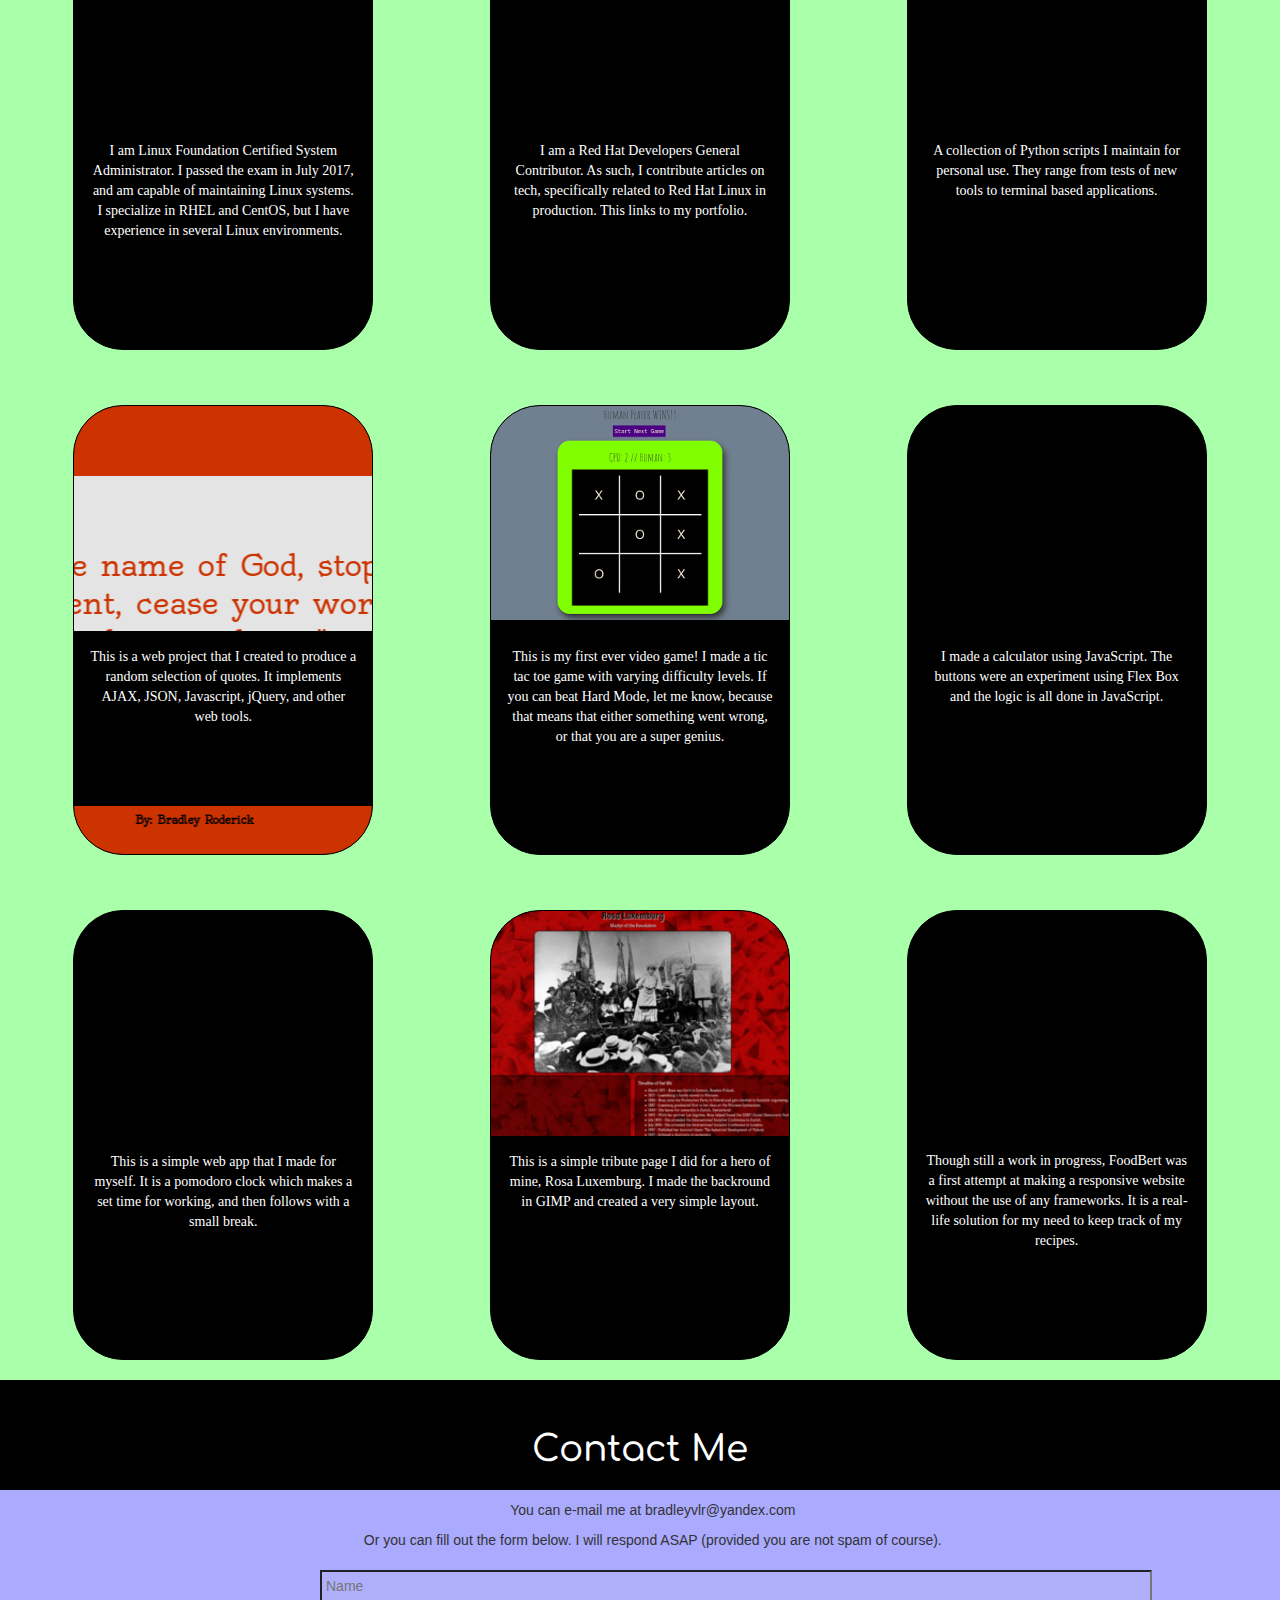
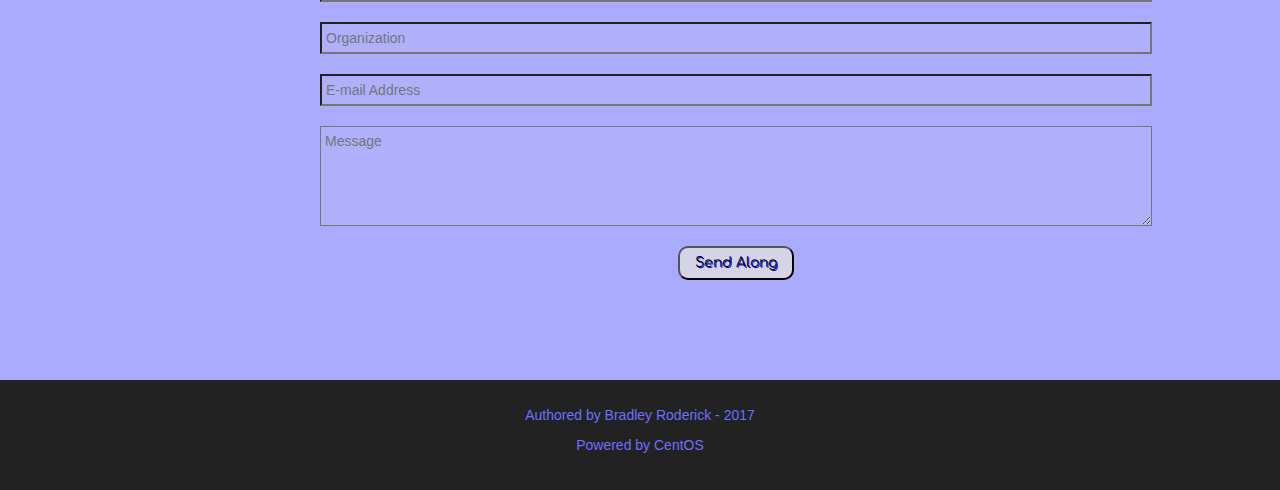
==== commit e69b06c3: "Added Calculator to Portfolio" ====
--- a/index.html
+++ b/index.html
@@ -177,6 +177,12 @@
       <p class="porttext domtest">This is my first ever video game! I made a tic tac toe game with varying difficulty levels. If you can beat Hard Mode, let me know, because that means that either something went wrong, or that you are a super genius.</p>
       </div></a>
     </div>
+        <div class="portbox col-md-4 col-sm-6 col-xs-12">
+    <a href="https://bradroderick.us/calculator.html"><div class="portentry domtest calculator">
+      <p class="porttext domtest">I made a calculator using JavaScript. The buttons were an experiment using Flex Box and the logic is all done in JavaScript.</p>
+      </div></a>
+    </div>
+
 
     
     <div class="portbox col-md-4 col-sm-6 col-xs-12">
--- a/css/style.css
+++ b/css/style.css
@@ -180,14 +180,19 @@
 	
 .tictac {
 	background-image:url('/tictactoeBG.png');
+}
 .rosa {
 	background-image:url('/portrosa.jpg');
+}
 .pomo {
-  background-image:url('http://photos.gograph.com/thumbs/CSP/CSP799/k7991617.jpg')
+  background-image:url('http://photos.gograph.com/thumbs/CSP/CSP799/k7991617.jpg');
 }
 
 .foodbert {
   background-image:url('https://bradroderick.us/portfoodbert.jpg');
+}
+.calculator {
+	background-image:url('/calcBG.png');
 }
 .porttext {
   background-color:black;
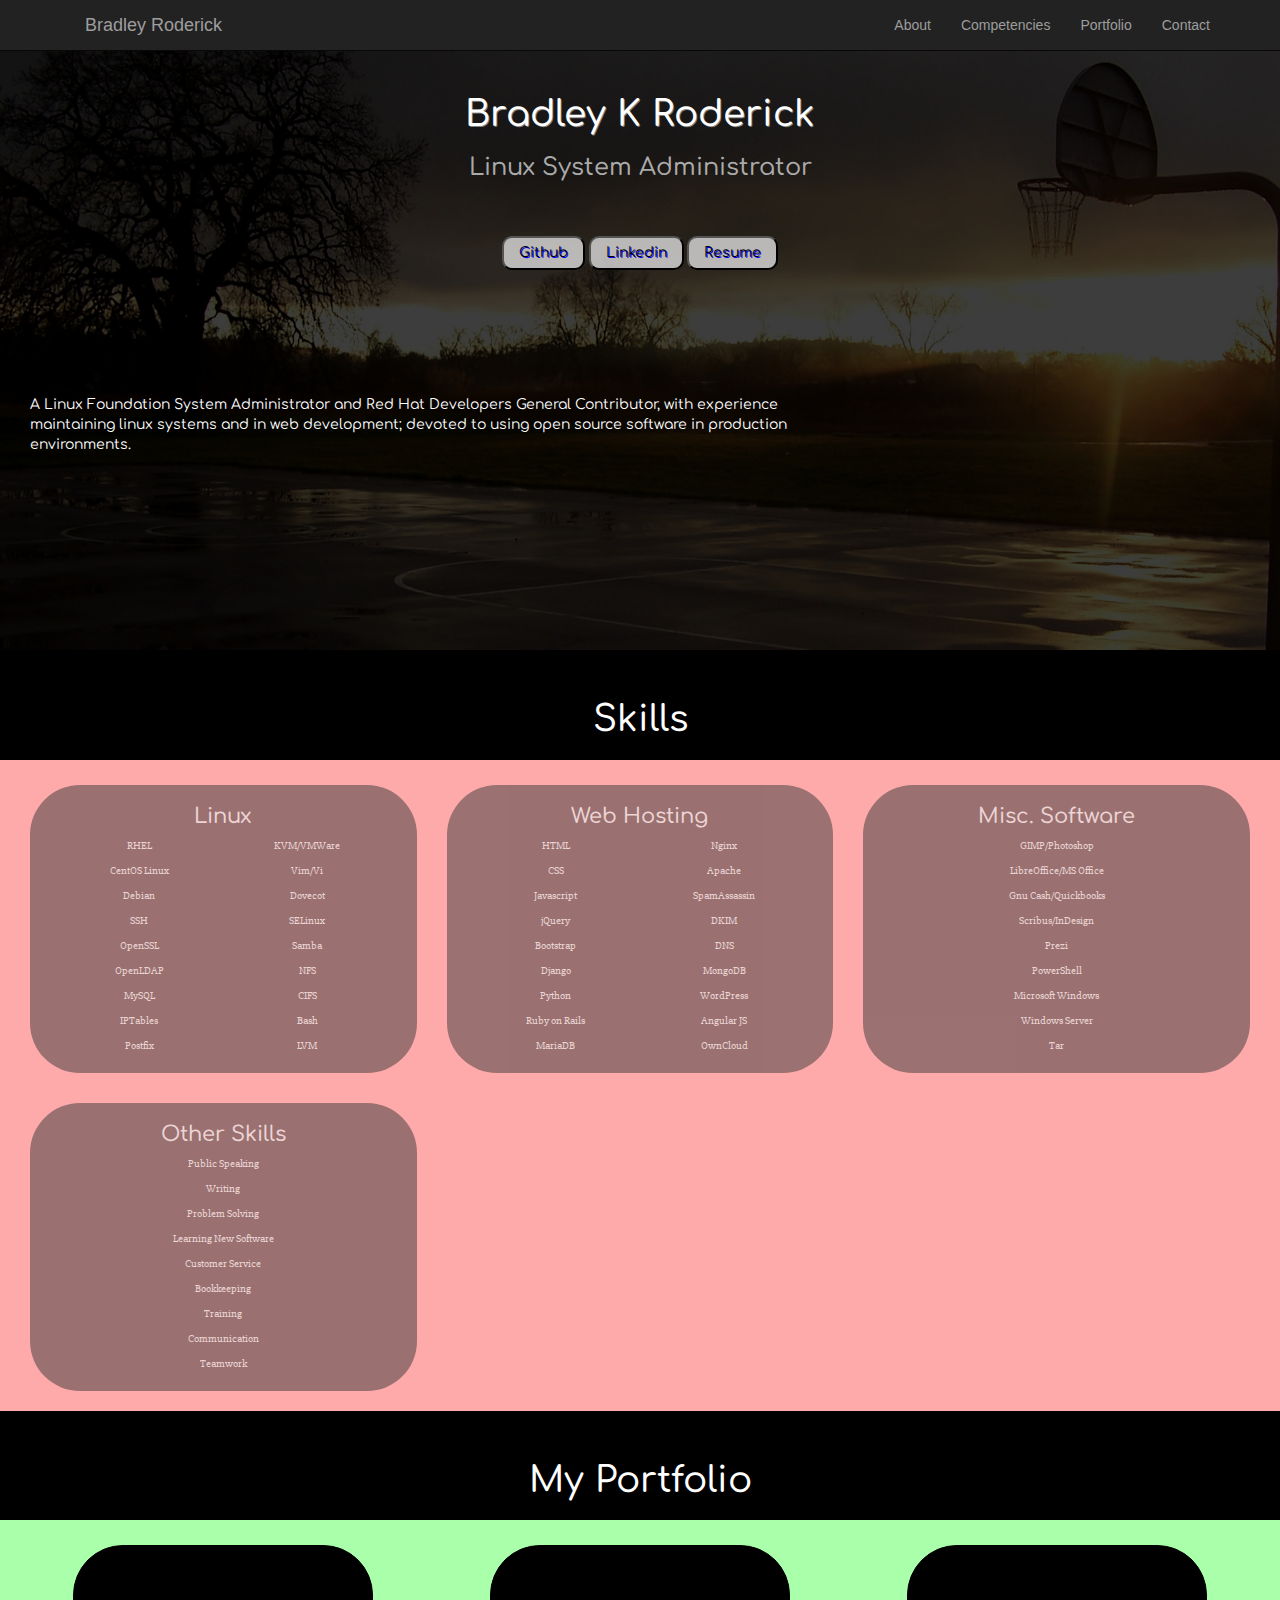
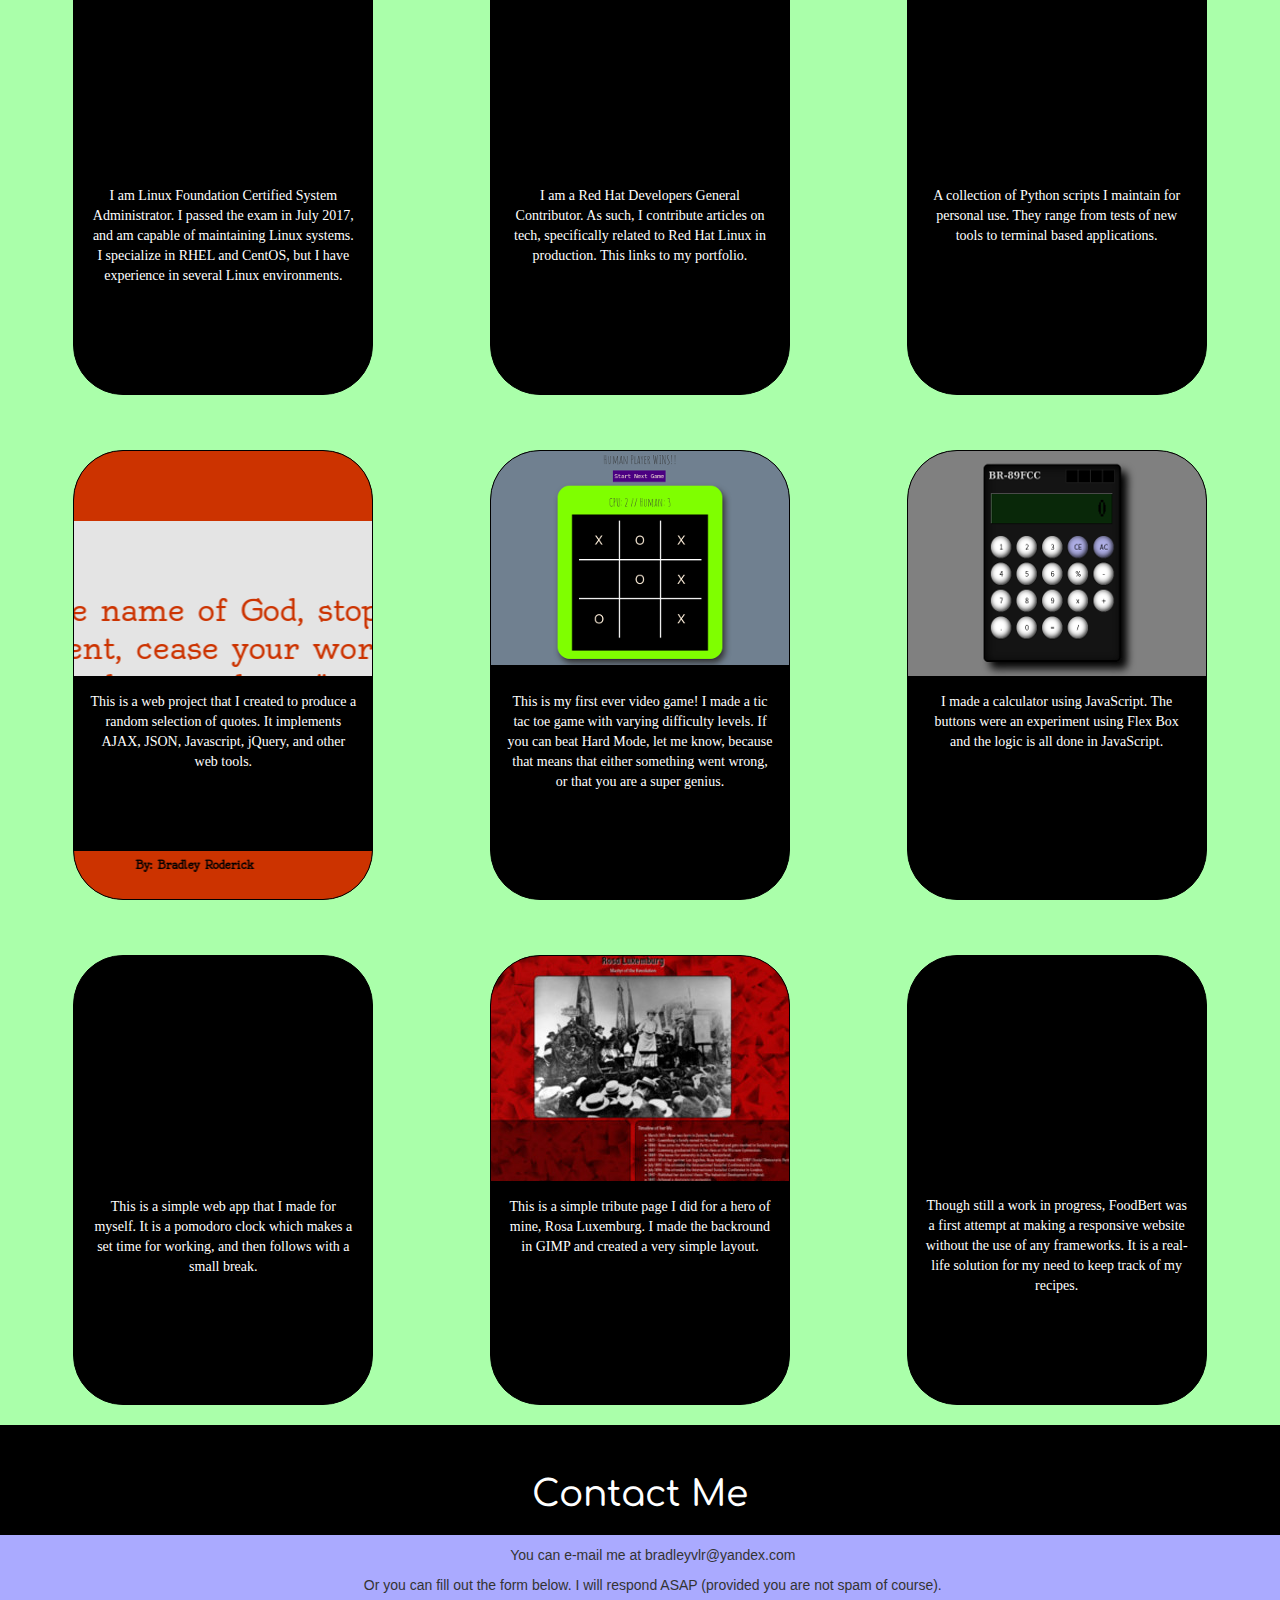
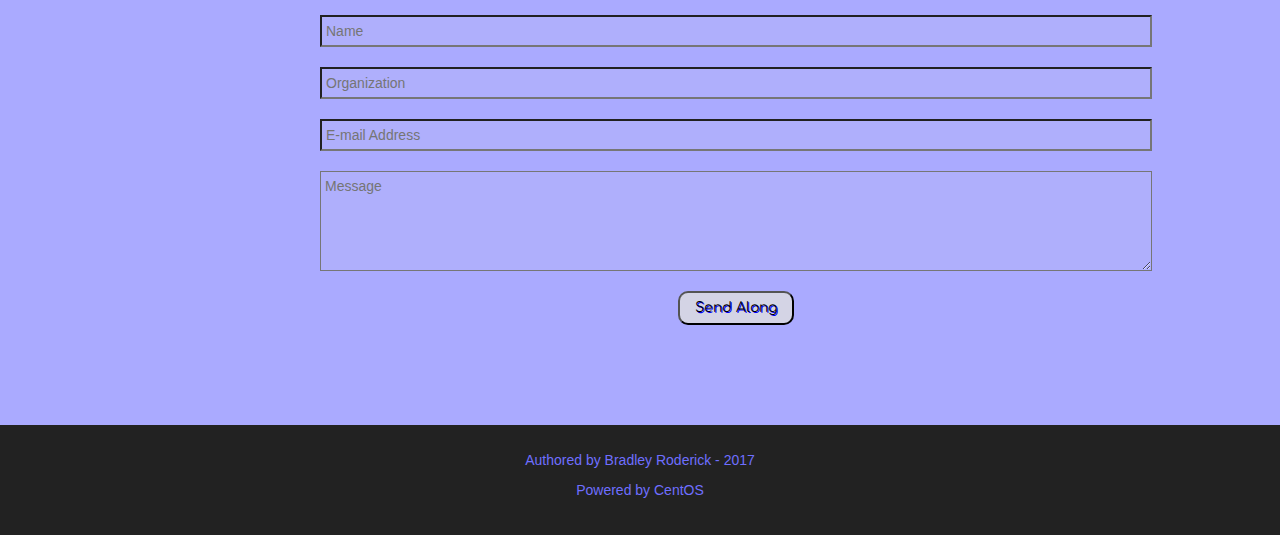
==== commit f5c0909f: "fix typo" ====
--- a/index.html
+++ b/index.html
@@ -50,7 +50,7 @@
     </div>
     <div class="yoursTrulybox col-sm-4 hidden-xs">
       <div class="yoursTruly">
-      </div
+      </div>
     </div>
   </div>
 </div>
--- a/css/style.css
+++ b/css/style.css
@@ -192,7 +192,7 @@
   background-image:url('https://bradroderick.us/portfoodbert.jpg');
 }
 .calculator {
-	background-image:url('/calcBG.png');
+	background-image:url('/calculatorBG.png');
 }
 .porttext {
   background-color:black;
